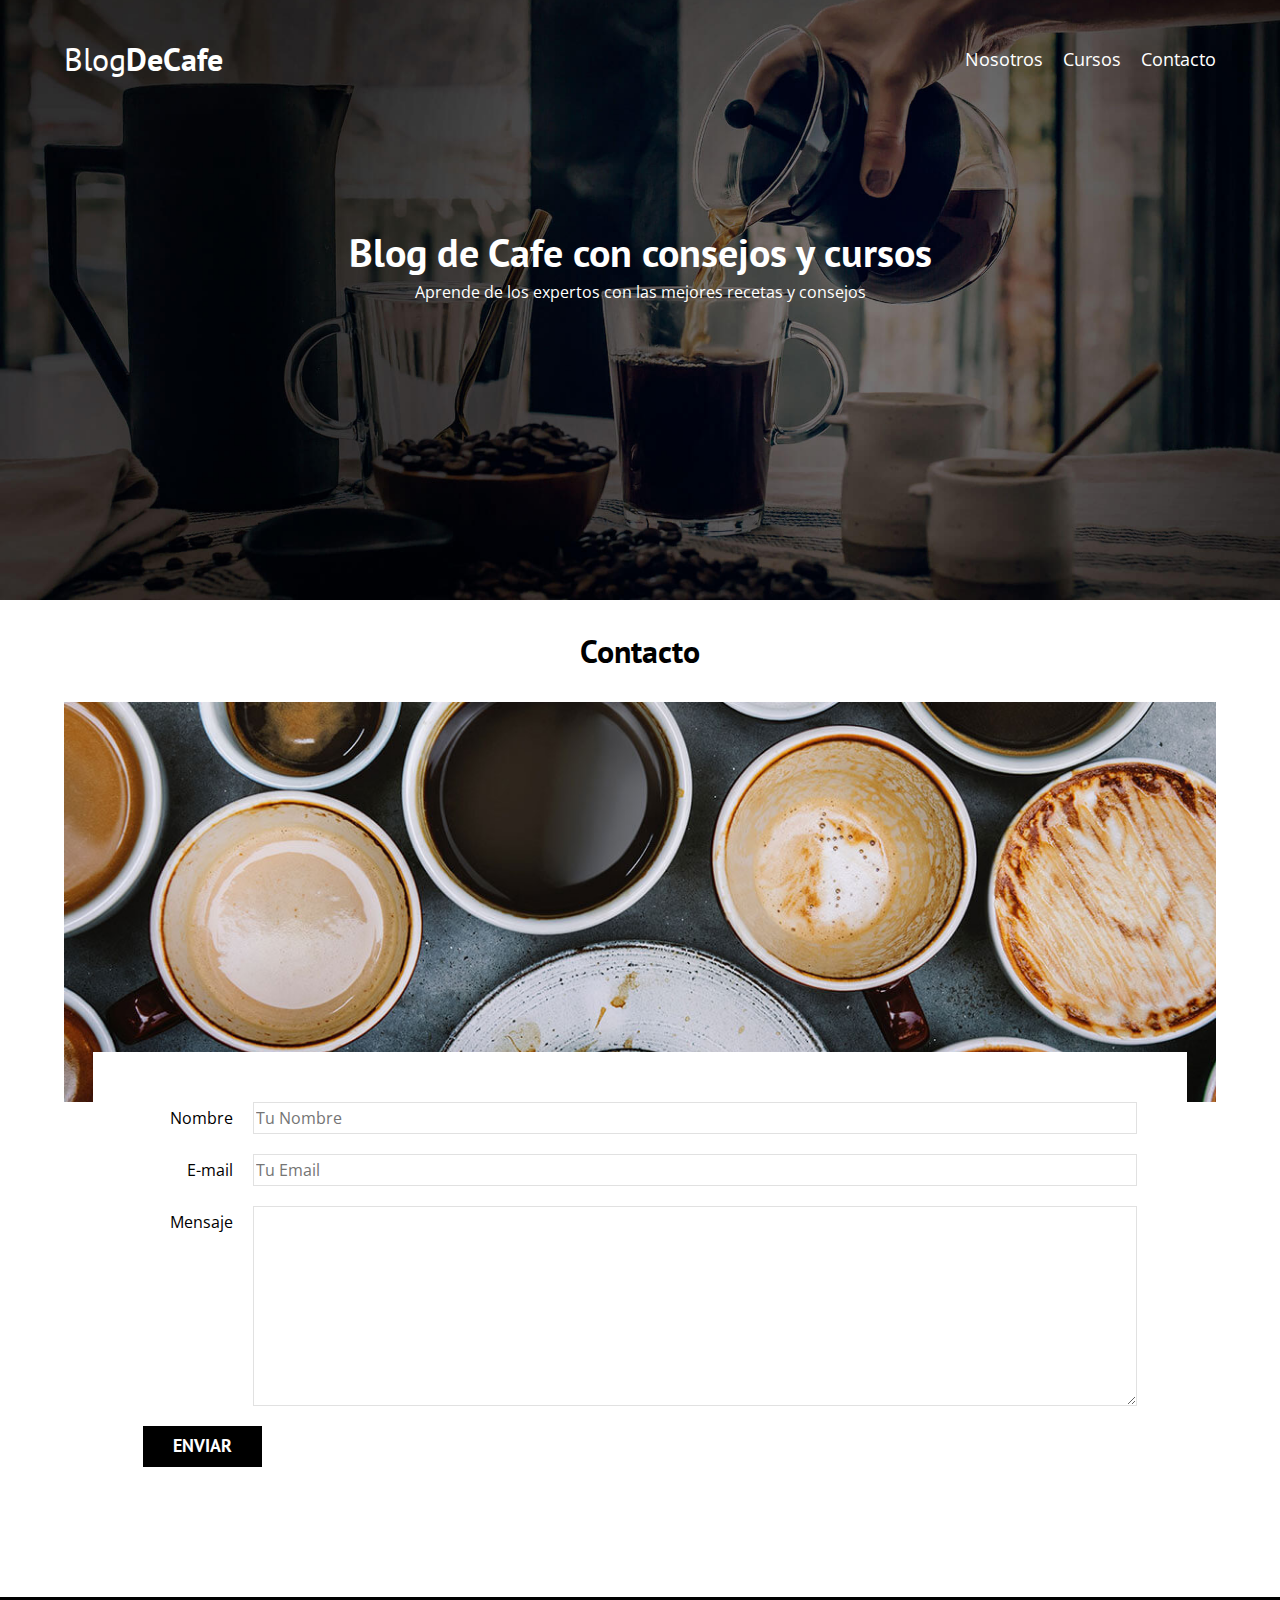
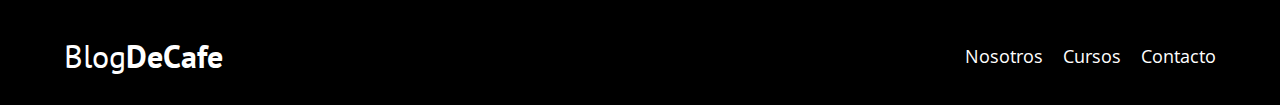
==== contacto.html @ 96361644 "2do commit" ====
<!DOCTYPE html>
<html lang="en">

<head>
    <meta charset="UTF-8">
    <meta name="viewport" content="width=device-width, initial-scale=1.0">
    <title>Blog Cafe</title>
    <link rel="stylesheet" href="style.css">
    <link rel="preconnect" href="https://fonts.googleapis.com">
    <link rel="preconnect" href="https://fonts.gstatic.com" crossorigin>
    <link href="https://fonts.googleapis.com/css2?family=Open+Sans:ital@0;1&family=PT+Sans:wght@400;700&display=swap"
        rel="stylesheet">
    <link rel="stylesheet" href="/normalize.css">
</head>

<body>
    <header class="header">

        <div class="contenedor">
            <div class="barra">
                <a class="logo" href="index.html">
                    <h1 class="logo__nombre no-margin centrar-texto">Blog<span class="logo__bold">DeCafe</span></h1>
                </a>
                <nav class="navegacion">
                    <a href="nosotros.html" class="navegacion__enlace">Nosotros</a>
                    <a href="cursos.html" class="navegacion__enlace">Cursos</a>
                    <a href="contacto.html" class="navegacion__enlace">Contacto</a>
                </nav>
            </div>
        </div>

        <div class="header__texto">
            <h2 class="no-margin">Blog de Cafe con consejos y cursos</h2>
            <p class="no-margin">Aprende de los expertos con las mejores recetas y consejos</p>
        </div>
    </header>

    <main class="contenedor">
        <h3 class="centrar-texto"> Contacto </h3>

        <div class="contacto-bg"></div>

        <form class="formulario">
            <div class="campo">
                <label class="campo__label" for="nombre">Nombre</label>
                <input 
                class="campo__field"
                type="text" 
                placeholder="Tu Nombre" 
                id="nombre">
            </div>

            <div class="campo">
                <label class="campo__label" for="email">E-mail</label>
                <input class="campo__field" type="email" 
                placeholder="Tu Email" 
                id="email">
            </div>

            <div class="campo">
                <label class="campo__label" for="mensaje">Mensaje</label>
                <textarea class="campo__field campo__field--textarea"id="mensaje"></textarea>
            </div>

            <div class="campo">
                <input type="submit" value="Enviar" class="boton boton--primario" >
            </div>

        </form>

        
    </main>



    <footer class="footer">
        <div class="contenedor">
            <div class="barra">
                <a class="logo" href="index.html">
                    <h1 class="logo__nombre no-margin centrar-texto">Blog<span class="logo__bold">DeCafe</span></h1>
                </a>
                <nav class="navegacion">
                    <a href="nosotros.html" class="navegacion__enlace">Nosotros</a>
                    <a href="cursos.html" class="navegacion__enlace">Cursos</a>
                    <a href="contacto.html" class="navegacion__enlace">Contacto</a>
                </nav>
            </div>
        </div>
    </footer>
</body>


</html>
---- style.css ----
:root{
    --fuenteHeading: 'PT Sans', sans-serif;
    --fuenteParrafo: 'Open Sans', sans-serif;

    --primario: #784d3c;
    --gris: #e1e1e1;
    --blanco: #ffffff;
    --negro: #000000;
}
html{
    box-sizing: border-box;
    font-size: 62.5%; /* 1rem = 10px */
}

*, *::after, *::after {
    box-sizing: inherit;
}
body{
    font-family: var(--fuenteParrafo);
    font-size: 1.6rem;
    line-height: 2;
}
/**  Globales **/

.contenedor{
    width: min(90%, 120rem);
    margin: 0 auto;
}
a{
    text-decoration: none;
}
h1, h2, h3, h4{
    font-family: var(--fuenteHeading);
    line-height: 1.2;
}
h1{
    font-size: 4.8rem;
}
h2{
    font-size: 4rem;
}
h3{
    font-size: 3.2rem;
}
h4{
    font-size: 2.8rem;
}
img{
    max-width: 100%;
}
.no-margin{
    margin: 0;
}
.no-padding{
    padding: 0;
}
.centrar-texto{
    text-align: center;
}
/**Header**/
.header{
    background-image: url(/img/banner.jpg);
    height: 60rem;
    background-size: cover;
    background-repeat: no-repeat;
    background-position: center center;    
}
.header__texto{
    text-align: center;
    color: var(--blanco);
    margin-top: 5rem;
}
.barra{
    padding-top: 4rem;
}
@media (min-width: 768px) {
    .header__texto{
        margin-top: 15rem;
    }
    .barra {
        display: flex;
        justify-content: space-between;
        align-items: center;
    }
}
.logo{
    color: var(--blanco);

}
.logo__nombre{
    font-weight: 400;
}
.logo__bold{
    font-weight: 700;
}
@media (min-width: 768px) {
    .navegacion {
        display: flex;
        gap: 2rem;
    }
}
.navegacion__enlace{
    display: block;
    text-align: center;
    font-size: 1.8rem;
    color: var(--blanco);
}
@media (min-width: 768px){
    .contenido-principal{
        display: grid;
        grid-template-columns: 2fr 1fr;
        gap: 4rem;
    }
}

.entrada{
    border-bottom: 1px solid var(--gris);
    margin-bottom: 2rem;
}
.entrada:last-of-type{
    border: none;
    margin-bottom: 0;
}

.boton{
    display: block;
    font-family: var(--fuenteHeading);
    color: var(--blanco);
    text-align: center;
    padding: 1rem 3rem;
    font-size: 1.8rem;
    text-transform: uppercase;
    font-weight: 700;
    margin-bottom: 2rem;
    border: none;
}
.boton--primario{
    background-color: var(--negro);
}
.boton--secundario {
    background-color: var(--primario);
}
.boton:hover{
    cursor: pointer;
}

@media (min-width: 768px) {
    .boton{
        display: inline-block;
    }
    
}
.cursos{
    list-style: none;
}
.widget-curso__label, .curso__label{
    font-family: var(--fuenteHeading);
    font-weight: 700;

}
.widget-curso__info, .curso__info{
    font-weight: 400;

}
.widget-curso__label,.widget-curso__info , .curso__label, .curso__info{
    font-size: 2rem;
}
.widget-curso{
    border-bottom: 1px solid var(--gris);
    margin: 2rem;
}
.widget-curso:last-of-type {
    border-bottom: none;
    margin: 0;
}

.footer{
    background-color: var(--negro);
    padding-bottom: 3rem;
    margin-top: 4rem;
}
/**  Sobre Nosotros **/
@media (min-width: 768px) {
    .sobre-nosotros{
        display: grid;
        grid-template-columns: repeat(2, 1fr);
        column-gap: 2rem;
    }
    .sobre-nosotros__texto p:first-of-type{
        margin-top: 0;
    }

}

/**  Cursos **/
.curso {
    padding: 3rem 0;
    border-bottom: 1px solid var(--gris);
}

.curso:last-of-type {
    border-bottom: none;
}
@media (min-width: 768px){
    .curso{
        display: grid;
        grid-template-columns: 1fr 2fr;
        column-gap: 2rem;
    }
    
}
/**  Contacto  **/
.contacto-bg{
    background-image: url(/img/contacto.jpg);
    height: 40rem;
    background-size: cover;
    background-repeat: no-repeat;
}
.formulario{
    background-color: var(--blanco);
    margin: -5rem auto 0 auto;
    width: 95%;
    padding: 5rem;

}
.campo{
    display: flex;
    margin-bottom: 2rem;
    gap: 2rem;

}
.campo__label{
    flex: 0 0 9rem;
    text-align: right;

}
.campo__field{
    flex: 1;
    border: 1px solid var(--gris);
}
.campo__field--textarea{
    height: 20rem;
}
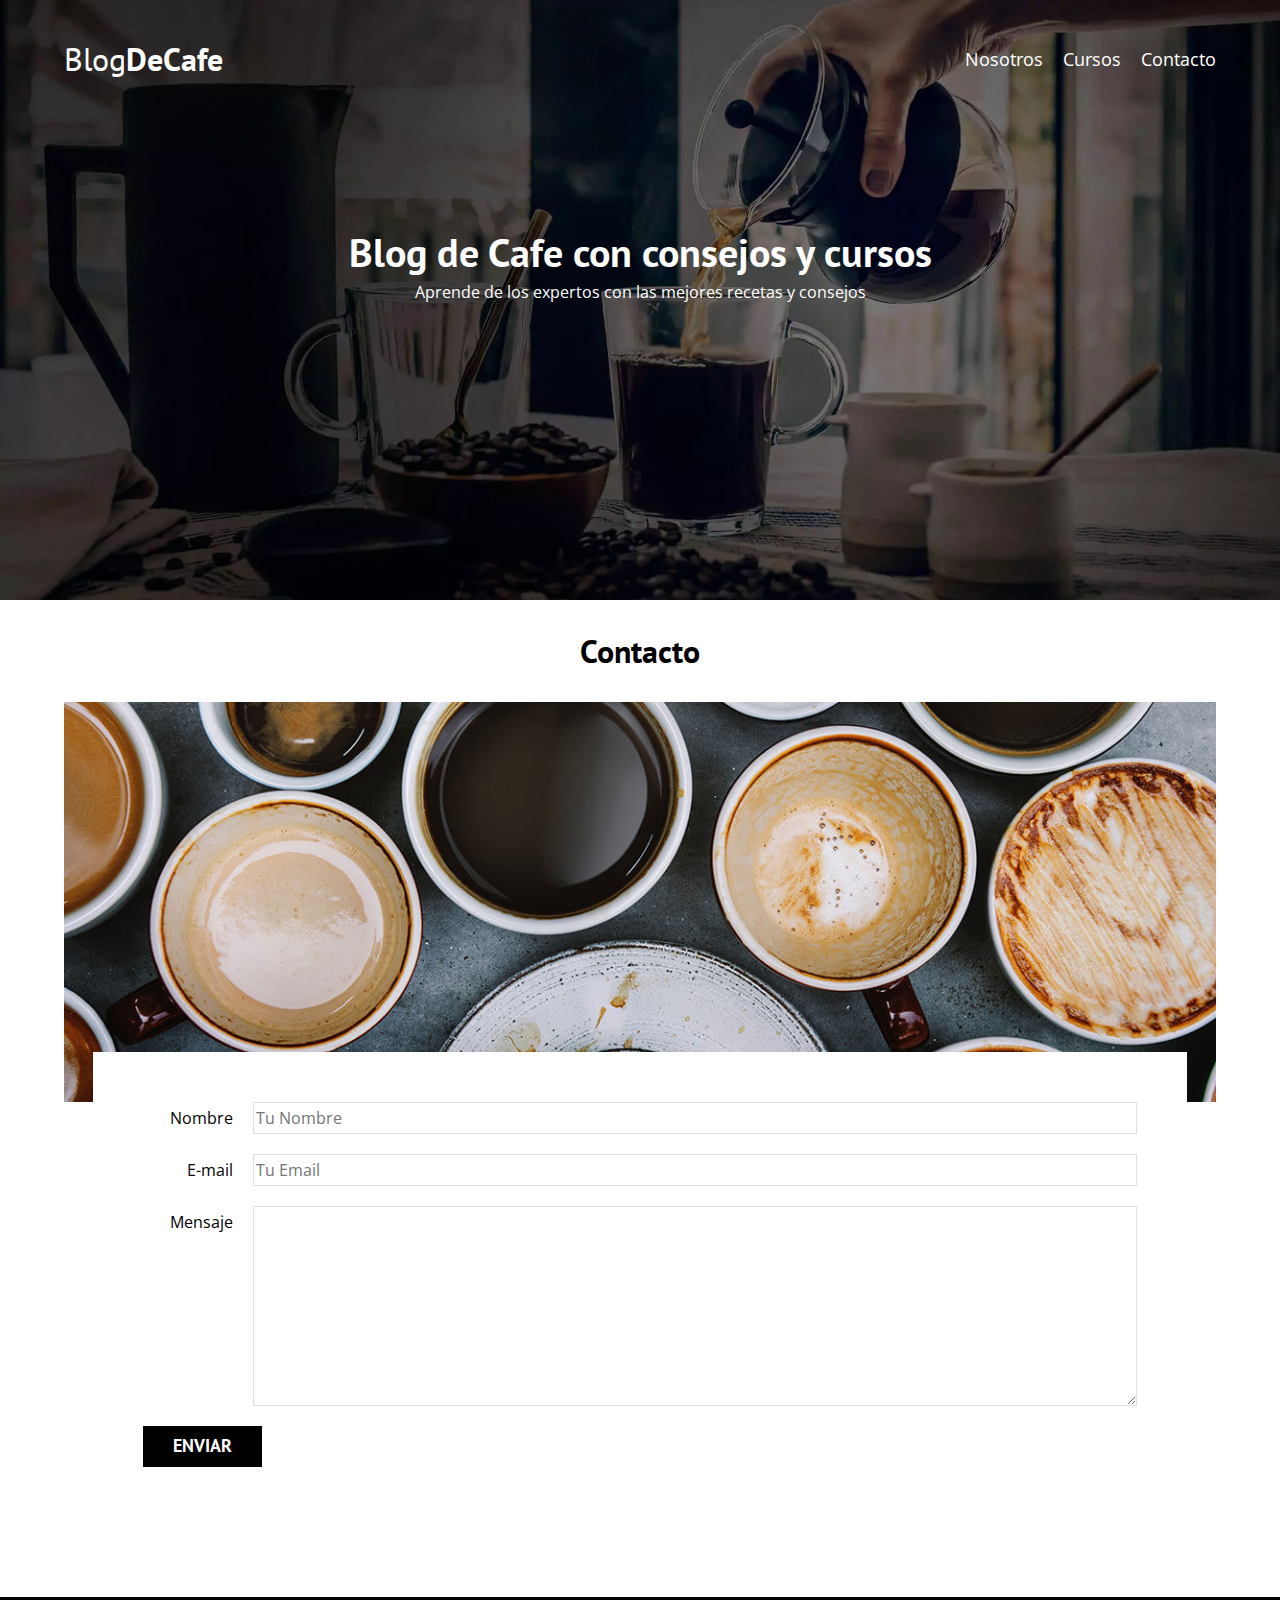
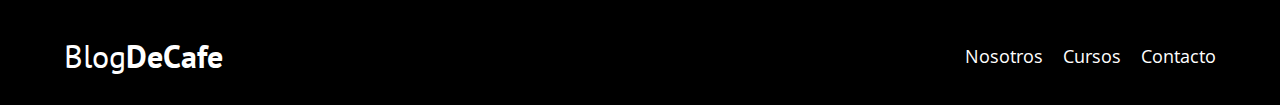
==== commit 059b3fe4: "agregando modernizr.js" ====
--- a/contacto.html
+++ b/contacto.html
@@ -87,6 +87,8 @@
             </div>
         </div>
     </footer>
+    <script src="js/script.js"></script>
+    <script src="js/modernizr.js"></script>
 </body>
 
 
--- a/style.css
+++ b/style.css
@@ -58,8 +58,13 @@
     text-align: center;
 }
 /**Header**/
+.webp .header{ 
+    background-image: url(/img/banner.webp);
+}
+.no-webp .header{
+    background-image: url(/img/banner.jpg);
+}
 .header{
-    background-image: url(/img/banner.jpg);
     height: 60rem;
     background-size: cover;
     background-repeat: no-repeat;
